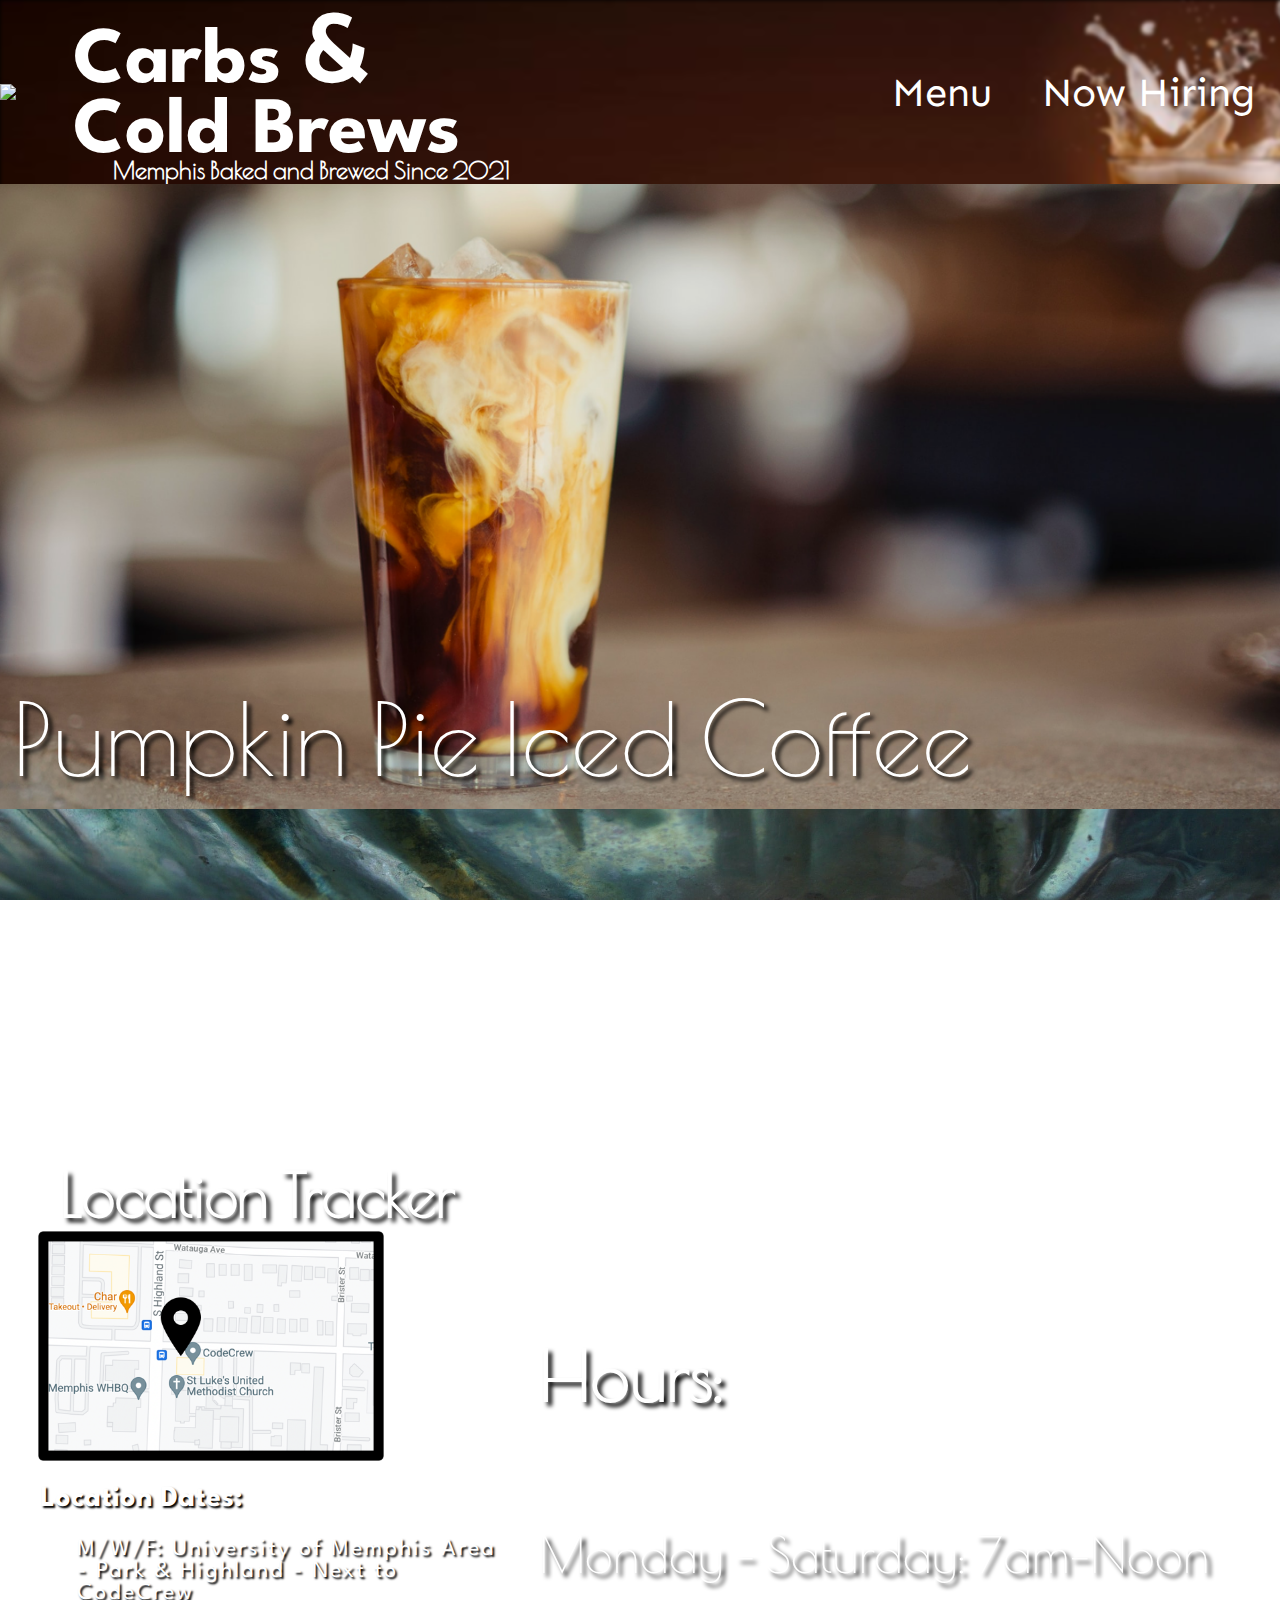
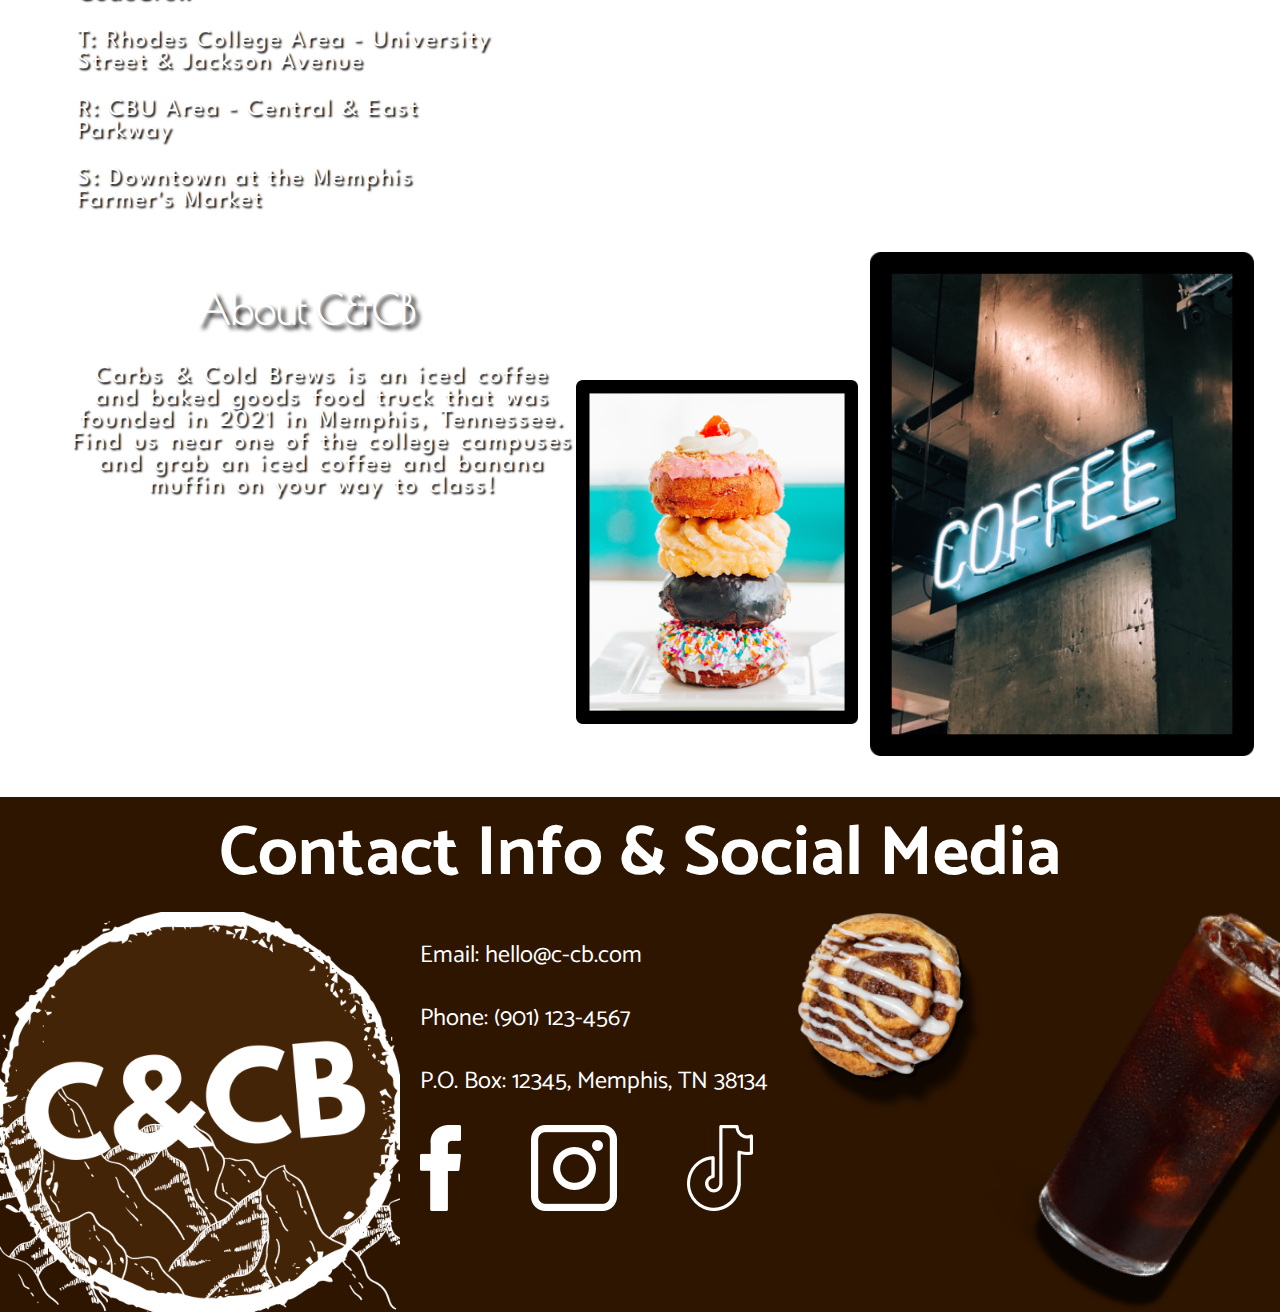
==== index.html @ 3aa4ef34 "Add files via upload" ====
<!DOCTYPE html>
<html>
<head>
	<meta charset="utf-8">
	<title>Carbs & Cold Brews</title>
	<link rel="stylesheet" type="text/css" href="style.css">
	<link rel="preconnect" href="https://fonts.googleapis.com">
	<link rel="preconnect" href="https://fonts.gstatic.com" crossorigin>
	<link href="https://fonts.googleapis.com/css2?family=Catamaran:wght@900&family=Poiret+One&family=Sen&family=Spartan:wght@400;900&display=swap" rel="stylesheet">
	<link rel="preconnect" href="https://fonts.googleapis.com">
	<link rel="preconnect" href="https://fonts.gstatic.com" crossorigin>
	<link href="https://fonts.googleapis.com/css2?family=Quicksand&display=swap" rel="stylesheet">

</head>
<body>
	<header>
		<img src="C&CB-Transparent-White.png" id="logo">
		<div class="header-content">
			<h1 class="carb">Carbs <span id="and">&</span></h1>
			<h1 class="cb">Cold Brews</h1>
			<h6 class="tagline">Memphis Baked and Brewed Since 2021</h6>
		</div>
		<nav>
			<ul>
				<li><a href="menu.html">Menu</a></li>
				<li><a href="now-hiring.html">Now Hiring</a></li>
			</ul>
		</nav>
	</header>
		<div>
		<!-- Slideshow container -->
		<div class="slideshow-container">

		  <!-- Full-width images with number and caption text -->
		  <div class="mySlides fade">
		    <div class="numbertext"></div>
		    <img src="slidertop.png" style="width:100%">
		    <div class="text">Pumpkin Pie Iced Coffee</div>
		  </div>

		  <div class="mySlides fade">
		    <div class="numbertext"></div>
		    <img src="croissants.png" style="width:100%">
		    <div class="text">Fresh Buttery Croissants</div>
		  </div>

		  <div class="mySlides fade">
		    <div class="numbertext"></div>
		    <img src="bread-slide.png" style="width:100%">
		    <div class="text">Nutty Banana Bread</div>
		  </div>

		  <!-- Next and previous buttons -->
		  <!-- <a class="prev" onclick="plusSlides(-1)">&#10094;</a>
		  <a class="next" onclick="plusSlides(1)">&#10095;</a> -->
		</div>
		<!-- <br> -->


		<!-- The dots/circles -->
		<!-- <div style="text-align:center">
		  <span class="dot" onclick="currentSlide(1)"></span>
		  <span class="dot" onclick="currentSlide(2)"></span>
		  <span class="dot" onclick="currentSlide(3)"></span>
		</div> -->
	</div>

	<div class="roll-div">
	</div>

	<div class="location-header">
		<h2 class="loc-text">Location Tracker</h2>
		<img class="loc-img" src="location-pic.png">
		<div class="loc-dts">
		<h2 class="lctn-dts-cln">Location Dates:</h2>
		<ul class="lctns">
			<li>M/W/F: University of Memphis Area - Park & Highland - Next to CodeCrew</li>
			<li>T: Rhodes College Area - University Street & Jackson Avenue</li>
			<li>R: CBU Area - Central & East Parkway</li>
			<li>S: Downtown at the Memphis Farmer's Market</li>
		</ul>
		</div>
	</div>

	<div class="hours">
		<h2 class="hr-cln">Hours:</h2>
		<p class="hrs">Monday - Saturday: 7am-Noon</p>
	</div>

	<div class="pics">
		<img id="pic-one" src="pic-one.png">
		<img id="pic-three" src="pic-three.png">
	</div>

	<div class="about-us">
		<h2 class="abt-ccb-hdr">About C&CB</h2>
		<p class="abt-ccb">Carbs & Cold Brews is an iced coffee and baked goods food truck that was founded in 2021 in Memphis, Tennessee. Find us near one of the college campuses and grab an iced coffee and banana muffin on your way to class!</p>
	</div>


	<!-- Footer -->
	<footer>
		<h3 class="cntct-scl">Contact Info & Social Media</h3>
		<div class="img-cnct-scls">
			<img class="logo-cntct" src="C&CB-Transparent-white-footer.png">
			<div id="cncts">
				<p class="cnct-nf">Email: hello@c-cb.com</p>
				<p class="cnct-nf">Phone: (901) 123-4567</p>
				<p class="cnct-nf">P.O. Box: 12345, Memphis, TN 38134</p>
				<div class="scl-mds">
					<a href="https://facebook.com">
						<img class="fb" src="facebook-trans.png">
					</a>
					<a href="https://www.instagram.com">
						<img class="inst" src="insta-trans.png">
					</a>
					<a href="https://www.tiktok.com">
						<img class="tktk" src="tiktok-trans.png">
					</a>
				</div>
			</div>
				<div class="ftr-pics">
					<img class="cmn-rl" src="cinnamon-roll-trans.png">
					<img class="cfe" src="iced-coffee-trans.png">
				</div>
			</div>
		
	</footer>
	<script src="slideshow.js"></script>

</body>
</html>
---- style.css ----
/* Helper Styles: Do not Delete */
body {
	margin:  0;
	padding:  0;
	box-sizing:  border-box;
	background-image: url("ccb-blur-back.png");
	background-attachment: blur;
}
/*Header and Nav*/
header {
	background-image: url("headerback.png");
	background-repeat: no-repeat;
	display: flex;
	align-items: center;
	justify-content: space-between;
}

.tagline {
	margin-top: -2%;
	padding-left: 40px;
	margin-right: 200px;
}

.carb {
	margin-top: -4%;
	margin-right: 200px;
}

.cb {
	margin-top: -40px;
	margin-right: 200px;
}

#and {
	font-family: Catamaran;
	font-size: 100px;
	margin-right: 200px;
}

/* Put your CSS Styles Below this Line */
#logo {
	justify-content: left;
	padding: 0;
	margin-top: -1px;

}

.header-content {
	align-self: flex-end;
}

header nav ul {
	display: flex;
}

header nav ul li {

}

header nav ul li a {
	color:  #ffffff;
	text-decoration:  none;
	transition: ease-out .4s;
	border-radius: 25px;
}

header nav ul li a:hover {
	color: #2E1906;
	transition: all ease .4s;
	background-color: #ffffff;
	padding: 4px 10px;
	margin: 0;
	border-radius: 25px;
}
/* Header and Nav */
.roll-div {
	background:  url(cr.jpg) no-repeat center center;
	background-size:  cover; 
	background-attachment: fixed;
	width: 100%;
	padding:  150px 0;
	margin-top: -4px;
}

.top-bdy {
}

.location-header {
	display: flex;
	flex-direction: column;
}

.loc-text {
	font-family: Poiret One;
	font-size: 60px;
	color: #ffffff;
	padding-left: 60px;
	margin-bottom: 2px;
	text-shadow: 4px 4px 4px #000000;
}

.loc-img {
	padding-left: 3%;
	max-width: 30%;
}

.loc-dts {
	font-family: Spartan, sans-serif;
	color: #ffffff;	
	text-shadow: 2px 2px 2px #000000;
}

.lctn-dts-cln {
	font-size: 30px;
	padding-left: 40px;
}

.lctns li {
	font-family: Spartan, sans-serif;
	letter-spacing: 2px;
	font-size: 24px;
	padding-top: 0;
	padding-left: 3%;
	color: #ffffff;
	max-width: 40%;
}

.hours {
	font-family: Poiret One;
	color: #ffffff;
	align-items: right;
	float: right;
	margin-right: 70px;
	margin-top: -45%;
	display: flex;
	flex-direction: column;
}

.hr-cln {
	font-size: 70px;
	text-shadow: 4px 4px 4px #000000;
}

.hrs {
	font-size: 50px;
	text-shadow: 4px 4px 4px #000000;
}


#pic-one {
	float: right;
	width: 30%;
	margin-right: 2%;
}

#pic-three {
	float: right;
	margin-top: 10%;
	width: 22%;
	margin-right: 1%;
}

.about-us {
	margin-left: 3%;
	margin-right: 5%;
	margin-bottom: 300px;
}

.abt-ccb-hdr {
	font-family: Poiret One;
	color: #ffffff;
	font-size: 40px;
	text-align: center;
	text-shadow: 4px 4px 4px #000000;
}

.abt-ccb {
	font-family: Spartan, sans-serif;
	color: #ffffff;
	font-size: 24px;
	margin-left: 30px;
	letter-spacing: 2px;
	word-spacing: 3px;
	text-align: center;
	text-shadow: 2px 2px 2px #000000;
}


/*Footer CSS*/
footer {
	background-color: #2E1500;
}

.logo-cntct {
	width: 400px;
}

.cntct-scl {
	font-family: Catamaran;
	color: #ffffff;
	font-size: 70px;
	text-align: center;
	padding: 0;
	margin: 0;
}

.img-cnct-scls {
	display: flex;
}

#cncts {
	flex-direction: column;
	padding-left: 20px;
	padding-top: 0;
	padding-bottom: 0;
	padding-right: 0;
}

.cnct-nf {
	font-family: Catamaran;
	color: #ffffff;
	font-size: 24px;
	text-align: left;
}

.scl-mds {
	display: flex;
	justify-content: space-between;
}

.scl-mds img {
	margin-right:  15px;
}

.ftr-pics {
 display: flex;
}

.cmn-rl {
	padding: 0;
	max-height: 50%;
	margin-left: 30px;
}

.cfe {
 padding: 0;
 max-height: 100%;
 margin: 0;
}
/*Footer CSS*/

/* H1 Rule */
h1 {
	font-family: Spartan, sans-serif;
	font-style: Black;
	font-size: 80px;
	margin: 0px;
	color: #ffffff;
	padding: 0;
}

h2 {

}

h3 {

}

h4 {

}

h5 {

}

h6 {
	font-family: Poiret One;
	font-size: 24px;
	margin: 0;
	padding: 0;
	color: #ffffff;
}

p {

}

/*Header Nav Text Rules*/
li {
	list-style: none;
	font-family: Sen;
	font-style: Regular;
	font-size: 40px;
	color: #ffffff;
	padding: 25px;
}













/*SlideShow CSS*/

* {box-sizing:border-box}

/* Slideshow container */
.slideshow-container {
  max-width: 10000px;
  position: relative;
  margin: auto;
}

/* Hide the images by default */
.mySlides {
  display: none;
}

/* Next & previous buttons */
/*.prev, .next {
  cursor: pointer;
  position: absolute;
  top: 50%;
  width: auto;
  margin-top: -22px;
  padding: 0;
  color: white;
  font-weight: bold;
  font-size: 18px;
  transition: 0.6s ease;
  border-radius: 0 3px 3px 0;
  user-select: none;
}*/

/* Position the "next button" to the right */
.next {
  right: 0;
  border-radius: 3px 0 0 3px;
}

/* On hover, add a black background color with a little bit see-through */
.prev:hover, .next:hover {
  background-color: rgba(0,0,0,0.8);
}

/* Caption text */
.text {
  color: #ffffff;
  font-size: 100px;
  font-family: Poiret One;
  padding: 8px 12px;
  position: absolute;
  bottom: 8px;
  /*width: 100%;*/
  text-align: center;
  text-shadow: 4px 4px 4px black;
}

/* Number text (1/3 etc) */
.numbertext {
  color: #f2f2f2;
  font-size: 12px;
  padding: 0px 0px;
  position: absolute;
  top: 0;
}

/* The dots/bullets/indicators */
.dot {
  cursor: pointer;
  height: 15px;
  width: 15px;
  margin: 0 0px;
  background-color: #bbb;
  border-radius: 50%;
  display: inline-block;
  transition: background-color 0.6s ease;
}

.active, .dot:hover {
  background-color: #717171;
}

/* Fading animation */
.fade {
  -webkit-animation-name: fade;
  -webkit-animation-duration: 1.5s;
  animation-name: fade;
  animation-duration: 1.5s;
}

@-webkit-keyframes fade {
  from {opacity: .4}
  to {opacity: 1}
}

@keyframes fade {
  from {opacity: .4}
  to {opacity: 1}
}
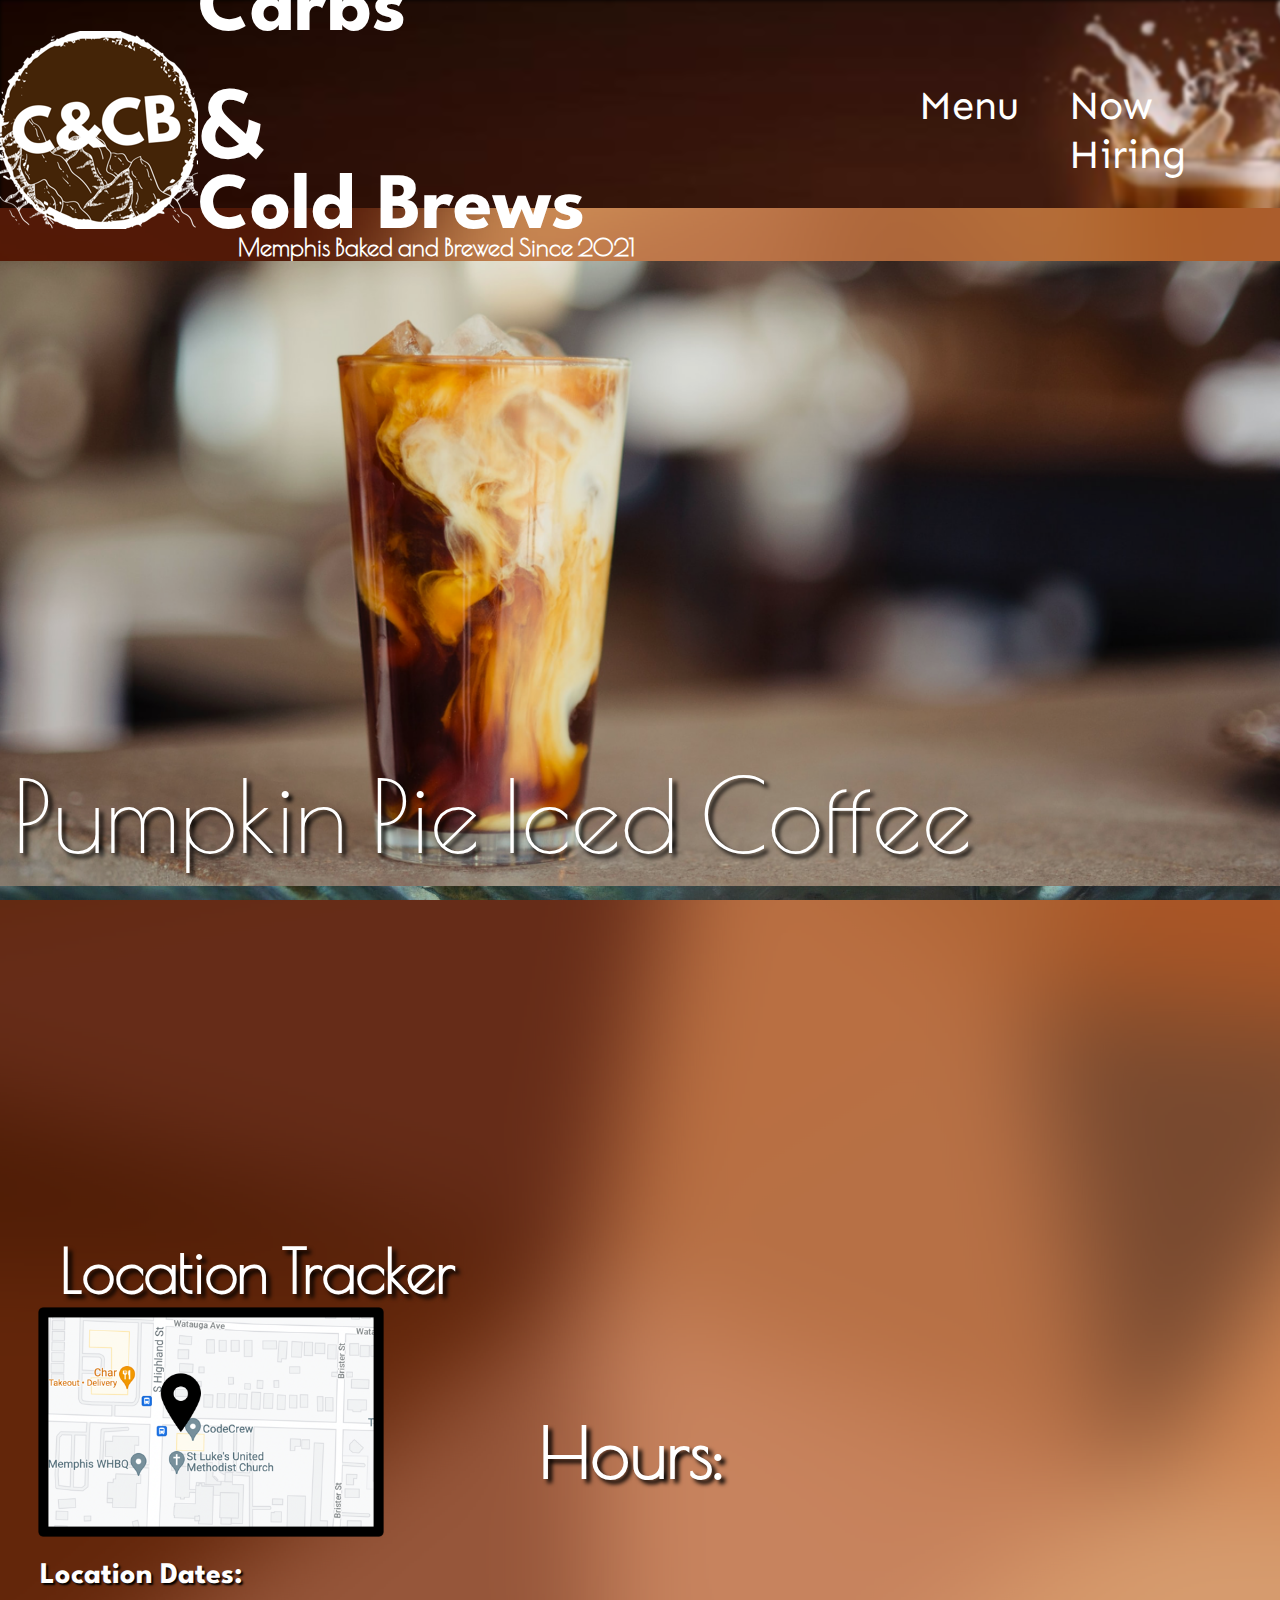
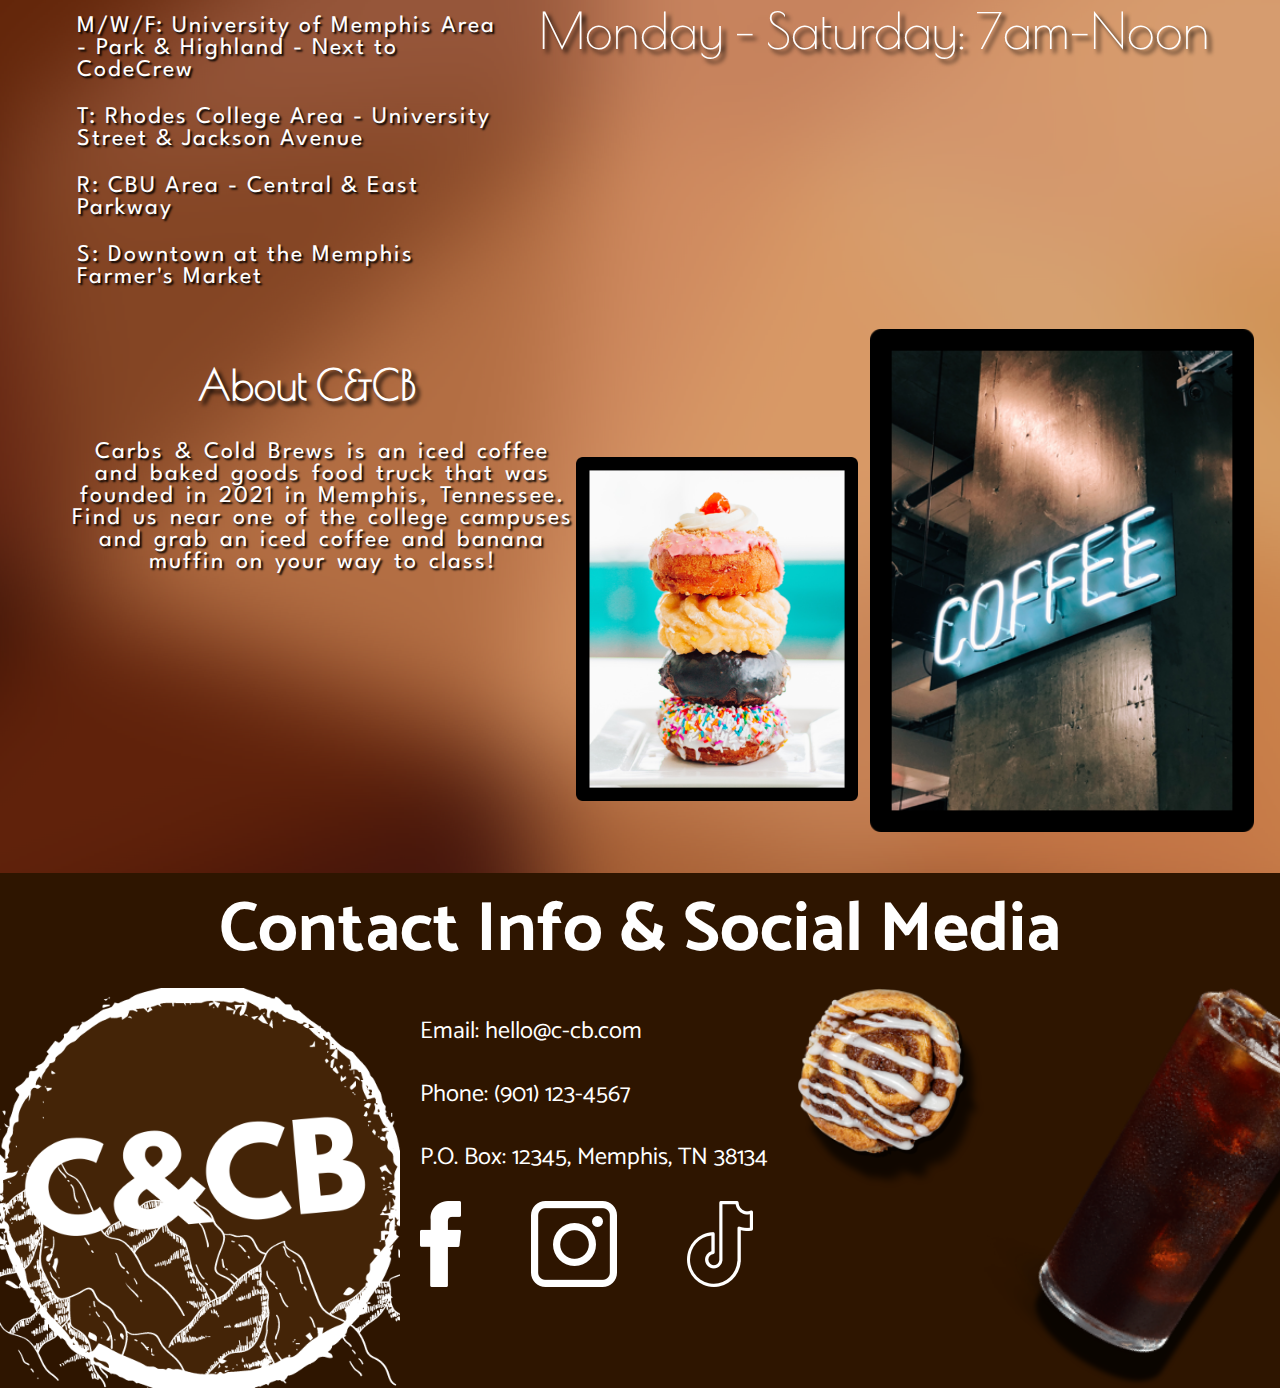
==== commit 63c81653: "Add files via upload" ====
--- a/index.html
+++ b/index.html
@@ -14,7 +14,7 @@
 </head>
 <body>
 	<header>
-		<img src="C&CB-Transparent-White.png" id="logo">
+		<img src="ccb-transparent-white.png" id="logo">
 		<div class="header-content">
 			<h1 class="carb">Carbs <span id="and">&</span></h1>
 			<h1 class="cb">Cold Brews</h1>
@@ -102,7 +102,7 @@
 	<footer>
 		<h3 class="cntct-scl">Contact Info & Social Media</h3>
 		<div class="img-cnct-scls">
-			<img class="logo-cntct" src="C&CB-Transparent-white-footer.png">
+			<img class="logo-cntct" src="ccb-transparent-white-footer.png">
 			<div id="cncts">
 				<p class="cnct-nf">Email: hello@c-cb.com</p>
 				<p class="cnct-nf">Phone: (901) 123-4567</p>
